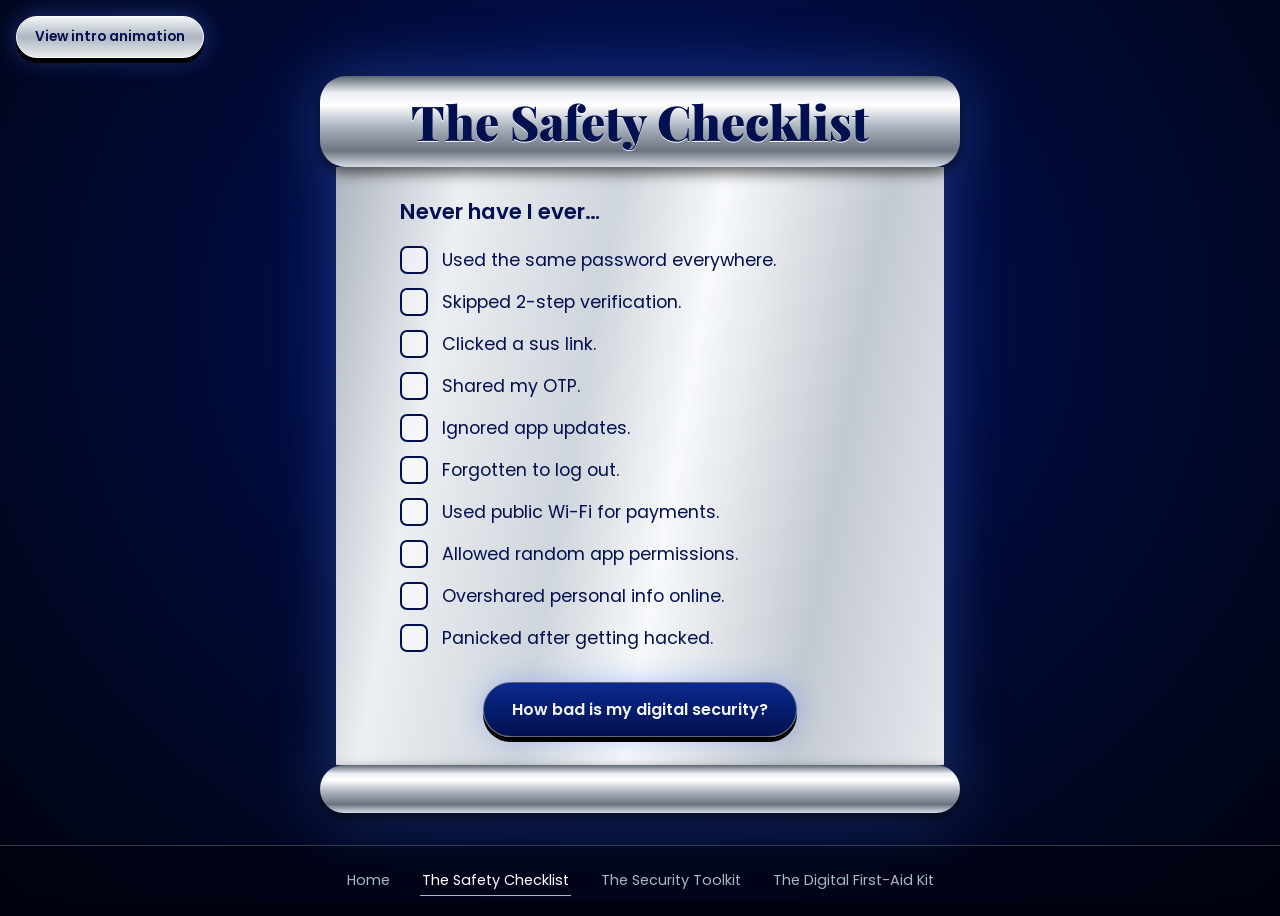
==== index.html @ cd8dc180 "Initial commit" ====
<!DOCTYPE html>
<html lang="en">
<head>
  <meta charset="UTF-8">
  <meta name="viewport" content="width=device-width, initial-scale=1">
  <title>The Safety Checklist</title>
  <link rel="preconnect" href="https://fonts.googleapis.com">
  <link rel="preconnect" href="https://fonts.gstatic.com" crossorigin>
  <link href="https://fonts.googleapis.com/css2?family=Playfair+Display:wght@700;900&family=Poppins:wght@400;500;600&display=swap" rel="stylesheet">
  <link rel="stylesheet" href="css/style.css">
</head>
<body>

  <!-- PAGE 1: INTRO (video with sound, then zoom into the broken lock) -->
  <section id="intro" class="stage active">
    <div class="film" id="film">
      <video id="video" src="assets/scroll-film.mp4" playsinline preload="auto"></video>
    </div>
    <button id="skip" class="btn small corner right">Skip intro</button>
    <!-- Only shown if the browser blocks sound autoplay; any click or key turns sound on -->
    <p class="hint" id="sound-hint" hidden>Tap anywhere for sound</p>
  </section>

  <!-- PAGE 2: CHECKLIST (silver scroll opens) -->
  <section id="checklist" class="stage">
    <button id="replay" class="btn small corner left">View intro animation</button>
    <div class="scroll" id="scroll">
      <div class="roller top"><h1 class="title">The Safety Checklist</h1></div>
      <div class="scroll-body">
        <div class="scroll-inner">
          <h2>Never have I ever…</h2>
          <ul class="items" id="items">
            <li><label><input type="checkbox"><span>Used the same password everywhere.</span></label></li>
            <li><label><input type="checkbox"><span>Skipped 2-step verification.</span></label></li>
            <li><label><input type="checkbox"><span>Clicked a sus link.</span></label></li>
            <li><label><input type="checkbox"><span>Shared my OTP.</span></label></li>
            <li><label><input type="checkbox"><span>Ignored app updates.</span></label></li>
            <li><label><input type="checkbox"><span>Forgotten to log out.</span></label></li>
            <li><label><input type="checkbox"><span>Used public Wi-Fi for payments.</span></label></li>
            <li><label><input type="checkbox"><span>Allowed random app permissions.</span></label></li>
            <li><label><input type="checkbox"><span>Overshared personal info online.</span></label></li>
            <li><label><input type="checkbox"><span>Panicked after getting hacked.</span></label></li>
          </ul>
          <button id="show-results" class="btn dark">How bad is my digital security?</button>
        </div>
      </div>
      <div class="roller bottom"></div>
    </div>
  </section>

  <!-- PAGE 3: RESULTS (filled in by js/main.js) -->
  <section id="results" class="stage">
    <div class="results">
      <h1 class="title silver">The Safety Checklist</h1>
      <p class="score">You got <span id="score">0</span>/10!</p>
      <p>Your digital presence is:</p>
      <p class="verdict silver" id="verdict"></p>
      <ul class="review" id="review"></ul>
      <div class="links">
        <a class="btn" href="toolkit.html">Take a look at The Security Toolkit</a>
        <a class="btn" href="first-aid.html">Take a look at The Digital First-Aid Kit</a>
      </div>
    </div>
  </section>

  <footer class="site-footer">
    <a href="index.html#intro" data-stage="intro">Home</a>
    <a href="index.html#checklist" data-stage="checklist">The Safety Checklist</a>
    <a href="toolkit.html">The Security Toolkit</a>
    <a href="first-aid.html">The Digital First-Aid Kit</a>
  </footer>

  <div id="flash" class="flash"></div>
  <script src="js/main.js"></script>
</body>
</html>
---- css/style.css ----
/* ===== Tokens: blue, black, silver. Edit colours here. ===== */
:root {
  --black: #00030f;
  --navy: #02104f;
  --blue: #0a2a8f;
  --glow: #4d7dff;
  --rose-gold: #e8b4a8;
  --silver-light: #f4f6f9;
  --silver: #aeb6c1;
  --silver-dark: #5d6672;
  /* Where the zoom lands in the video (the broken lock), as % of the video frame */
  --lock-x: 17%;
  --lock-y: 60%;
}

* { box-sizing: border-box; margin: 0; }
html { background: var(--black); }
body {
  display: flex; flex-direction: column;
  min-height: 100dvh;
  font-family: "Poppins", system-ui, sans-serif;
  color: var(--silver-light);
  background: radial-gradient(ellipse at 50% 35%, #021670 0%, #010a35 50%, var(--black) 100%) fixed;
}

/* ===== Shared pieces ===== */
.title { font-family: "Playfair Display", Georgia, serif; font-weight: 900; font-size: clamp(1.8rem, 6vw, 3rem); line-height: 1.15; text-align: center; }
.silver { background: linear-gradient(180deg, #fff 0%, var(--silver) 55%, var(--silver-light) 100%); -webkit-background-clip: text; background-clip: text; color: transparent; filter: drop-shadow(0 0 14px rgba(77,125,255,.45)); }

.btn {
  position: relative; overflow: hidden; display: inline-block; cursor: pointer; text-decoration: none; text-align: center;
  font: 600 1rem "Poppins", sans-serif; color: var(--navy);
  padding: 14px 28px; border-radius: 999px; border: 1px solid #fff;
  background: linear-gradient(180deg, var(--silver-light), var(--silver) 50%, #e8ebef);
  box-shadow: 0 5px 0 #000, 0 0 26px rgba(77,125,255,.4);
  transition: transform .15s, box-shadow .15s;
}
.btn::after { content: ""; position: absolute; inset: 0; background: linear-gradient(105deg, transparent 35%, rgba(255,255,255,.8) 50%, transparent 65%); transform: translateX(-120%); transition: transform .7s; }
.btn:hover::after { transform: translateX(120%); }
.btn:hover { transform: translateY(-2px); }
.btn:active { transform: translateY(3px); box-shadow: 0 2px 0 #000, 0 0 26px rgba(77,125,255,.4); }
.btn.dark { color: var(--silver-light); border-color: var(--silver-dark); background: linear-gradient(180deg, var(--blue), var(--navy)); }
.btn:focus-visible, .link:focus-visible, input:focus-visible { outline: 3px solid var(--glow); outline-offset: 3px; }
.link { background: none; border: 0; color: var(--silver); font: 400 .9rem "Poppins", sans-serif; text-decoration: underline; cursor: pointer; }

/* ===== Stages (one visible at a time) ===== */
.stage { display: none; position: relative; padding: 32px 16px; place-items: center; }
.stage.active { display: grid; flex: 1; animation: fade .8s ease; }
@keyframes fade { from { opacity: 0; } }

/* ===== 1. Intro ===== */
#intro { position: fixed; inset: 0; padding: 0; background: #000; overflow: hidden; z-index: 5; }
.film { width: min(100vw, 177.78dvh); aspect-ratio: 16 / 9; transform-origin: var(--lock-x) var(--lock-y); }
.film video { display: block; width: 100%; height: 100%; }
.film.zoom { transform: scale(18); transition: transform 2.4s cubic-bezier(.7, 0, .9, .5); }
.flash { position: fixed; inset: 0; z-index: 50; pointer-events: none; opacity: 0; transition: opacity .8s;
  background: radial-gradient(circle at 50% 50%, #fff, var(--silver) 60%, var(--silver-dark)); }
.flash.on { opacity: 1; }

/* ===== 2. Checklist: silver scroll ===== */
.scroll { width: min(94vw, 640px); filter: drop-shadow(0 0 30px rgba(77,125,255,.35)); }
.roller {
  position: relative; z-index: 1; min-height: 52px; border-radius: 26px;
  background: linear-gradient(180deg, var(--silver-dark) 0%, #e9edf2 18%, #fff 32%, var(--silver) 55%, #6c7480 82%, #d7dce3 100%);
  box-shadow: 0 6px 14px rgba(0,0,0,.6);
}
.roller.top { display: grid; place-items: center; padding: 18px 28px; }
.roller.top .title { color: var(--navy); text-shadow: 0 1px 0 #fff; }
.scroll-body {
  display: grid; grid-template-rows: 0fr; margin: 0 16px;
  background: linear-gradient(100deg, #aeb5bf, #eceff3 18%, #cfd5dc 40%, #f7f9fb 55%, #c3c9d1 78%, #e6e9ee);
  transition: grid-template-rows 2s cubic-bezier(.65, 0, .25, 1);
}
.scroll.open .scroll-body { grid-template-rows: 1fr; }
.scroll-inner { min-height: 0; overflow: hidden; padding: 0 clamp(20px, 8vw, 64px); color: var(--navy); }
.scroll.open .scroll-inner { padding-block: 28px; }
.scroll-inner h2 { font-weight: 600; font-size: 1.35rem; margin-bottom: 18px; }
.items { list-style: none; padding: 0; display: grid; gap: 14px; margin-bottom: 30px; }
.items label { display: flex; gap: 14px; align-items: center; cursor: pointer; font-size: clamp(.95rem, 3.6vw, 1.1rem); }
.items input {
  appearance: none; flex: none; width: 28px; height: 28px; margin: 0; cursor: pointer;
  border: 2px solid var(--navy); border-radius: 7px; background: rgba(255,255,255,.5);
  display: grid; place-items: center; transition: background .2s;
}
.items input::after { content: "✓"; color: var(--silver-light); font-size: 1.1rem; transform: scale(0); transition: transform .2s; }
.items input:checked { background: linear-gradient(180deg, var(--blue), var(--navy)); }
.items input:checked::after { transform: scale(1); }
.scroll-inner .btn { display: block; margin: 0 auto; }
.roller.bottom { min-height: 48px; }

/* ===== 3. Results ===== */
.results { width: min(94vw, 760px); display: grid; gap: 14px; justify-items: center; text-align: center; }
.score { font-size: 1.25rem; margin-top: 12px; }
.verdict { font-size: clamp(2.4rem, 11vw, 4.2rem); font-weight: 500; line-height: 1.1; }
.review { list-style: none; padding: 20px 24px; margin: 8px 0 12px; width: fit-content; max-width: 100%; display: grid; gap: 10px; text-align: left; border-radius: 16px;
  background: linear-gradient(160deg, rgba(174,182,193,.18), rgba(174,182,193,.05)); border: 1px solid rgba(174,182,193,.4); }
.review li { display: flex; gap: 12px; align-items: baseline; }
.review .mark { flex: none; width: 1.2em; font-weight: 600; }
.review .yes .mark { color: var(--silver-light); }
.review .no { color: var(--rose-gold); }
.links { display: flex; flex-wrap: nowrap; gap: 12px; justify-content: center; width: 100%; }
.links .btn { flex: 1; display: grid; place-items: center; padding: 14px 16px; font-size: clamp(.78rem, 2.6vw, 1rem); }

/* ===== Blank team pages ===== */
.blank-page { flex: 1; padding: 48px 16px; display: grid; gap: 24px; align-content: start; justify-items: center; }

@media (prefers-reduced-motion: reduce) {
  *, *::before, *::after { transition-duration: .01s !important; animation-duration: .01s !important; }
}

/* ===== Corner buttons (intro skip, checklist replay) ===== */
.btn.small { padding: 10px 18px; font-size: .85rem; }
.corner { position: absolute; top: 16px; z-index: 10; }
.corner.left { left: 16px; }
.corner.right { right: 16px; }
#checklist { padding-top: 76px; }
.hint { position: absolute; bottom: 24px; left: 0; right: 0; text-align: center; font-size: .85rem; color: var(--silver); pointer-events: none; }

/* ===== Footer navigation ===== */
.site-footer { display: flex; flex-wrap: wrap; justify-content: center; gap: 8px 28px; padding: 20px 16px; border-top: 1px solid rgba(174,182,193,.3); background: rgba(0,3,15,.6); }
.site-footer a { color: var(--silver); text-decoration: none; font-size: .9rem; padding: 4px 2px; border-bottom: 1px solid transparent; }
.site-footer a:hover, .site-footer a[aria-current] { color: #fff; border-bottom-color: var(--silver); }
.site-footer a:focus-visible { outline: 3px solid var(--glow); outline-offset: 3px; }
body.intro-active .site-footer { display: none; }
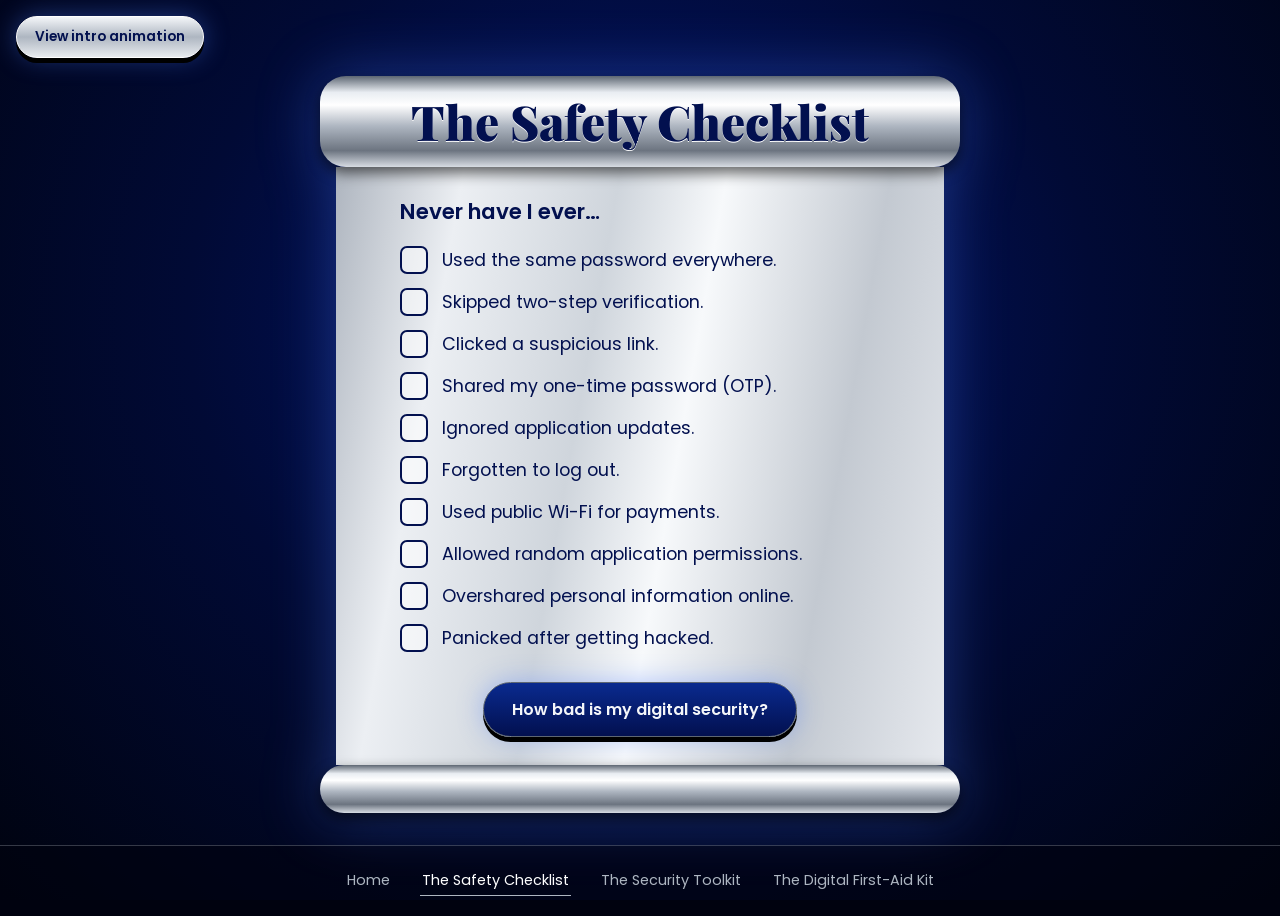
==== commit 3c49590a: "Final edits" ====
--- a/index.html
+++ b/index.html
@@ -17,8 +17,8 @@
       <video id="video" src="assets/scroll-film.mp4" playsinline preload="auto"></video>
     </div>
     <button id="skip" class="btn small corner right">Skip intro</button>
-    <!-- Only shown if the browser blocks sound autoplay; any click or key turns sound on -->
-    <p class="hint" id="sound-hint" hidden>Tap anywhere for sound</p>
+    <!-- Only shown if the browser blocks sound autoplay; any click or key starts the video with sound -->
+    <p class="hint" id="sound-hint" hidden>Tap anywhere to play with sound</p>
   </section>
 
   <!-- PAGE 2: CHECKLIST (silver scroll opens) -->
@@ -31,14 +31,14 @@
           <h2>Never have I ever…</h2>
           <ul class="items" id="items">
             <li><label><input type="checkbox"><span>Used the same password everywhere.</span></label></li>
-            <li><label><input type="checkbox"><span>Skipped 2-step verification.</span></label></li>
-            <li><label><input type="checkbox"><span>Clicked a sus link.</span></label></li>
-            <li><label><input type="checkbox"><span>Shared my OTP.</span></label></li>
-            <li><label><input type="checkbox"><span>Ignored app updates.</span></label></li>
+            <li><label><input type="checkbox"><span>Skipped two-step verification.</span></label></li>
+            <li><label><input type="checkbox"><span>Clicked a suspicious link.</span></label></li>
+            <li><label><input type="checkbox"><span>Shared my one-time password (OTP).</span></label></li>
+            <li><label><input type="checkbox"><span>Ignored application updates.</span></label></li>
             <li><label><input type="checkbox"><span>Forgotten to log out.</span></label></li>
             <li><label><input type="checkbox"><span>Used public Wi-Fi for payments.</span></label></li>
-            <li><label><input type="checkbox"><span>Allowed random app permissions.</span></label></li>
-            <li><label><input type="checkbox"><span>Overshared personal info online.</span></label></li>
+            <li><label><input type="checkbox"><span>Allowed random application permissions.</span></label></li>
+            <li><label><input type="checkbox"><span>Overshared personal information online.</span></label></li>
             <li><label><input type="checkbox"><span>Panicked after getting hacked.</span></label></li>
           </ul>
           <button id="show-results" class="btn dark">How bad is my digital security?</button>
--- a/css/style.css
+++ b/css/style.css
@@ -8,9 +8,6 @@
   --silver-light: #f4f6f9;
   --silver: #aeb6c1;
   --silver-dark: #5d6672;
-  /* Where the zoom lands in the video (the broken lock), as % of the video frame */
-  --lock-x: 17%;
-  --lock-y: 60%;
 }
 
 * { box-sizing: border-box; margin: 0; }
@@ -50,10 +47,17 @@
 
 /* ===== 1. Intro ===== */
 #intro { position: fixed; inset: 0; padding: 0; background: #000; overflow: hidden; z-index: 5; }
-.film { width: min(100vw, 177.78dvh); aspect-ratio: 16 / 9; transform-origin: var(--lock-x) var(--lock-y); }
-.film video { display: block; width: 100%; height: 100%; }
-.film.zoom { transform: scale(18); transition: transform 2.4s cubic-bezier(.7, 0, .9, .5); }
-.flash { position: fixed; inset: 0; z-index: 50; pointer-events: none; opacity: 0; transition: opacity .8s;
+.film { width: 100vw; aspect-ratio: 16 / 9; transform-origin: 50% 50%; }  /* full screen width; zoom aims at the middle */
+.film video { display: block; width: 100%; height: 100%; object-fit: cover; }
+.film.zoom { transform: scale(18); transition: transform .35s cubic-bezier(.7, 0, 1, .5); }  /* quick zap-zoom; keep ZOOM_MS in sync */
+.film { will-change: transform; backface-visibility: hidden; }  /* keeps the zoom on the GPU = smooth on phones */
+
+/* Phones held upright: fill the full screen HEIGHT; the sides of the video are cropped equally, zoom stays centred */
+@media (max-width: 768px) and (orientation: portrait) {
+  #intro { grid-template-columns: 100%; }
+  .film { width: auto; height: 100dvh; justify-self: center; }
+}
+.flash { position: fixed; inset: 0; z-index: 50; pointer-events: none; opacity: 0; transition: opacity .2s;
   background: radial-gradient(circle at 50% 50%, #fff, var(--silver) 60%, var(--silver-dark)); }
 .flash.on { opacity: 1; }
 
@@ -114,6 +118,7 @@
 .corner.left { left: 16px; }
 .corner.right { right: 16px; }
 #checklist { padding-top: 76px; }
+#sound-hint { bottom: auto; top: 50%; transform: translateY(-50%); font-size: 1.1rem; color: #fff; z-index: 10; }
 .hint { position: absolute; bottom: 24px; left: 0; right: 0; text-align: center; font-size: .85rem; color: var(--silver); pointer-events: none; }
 
 /* ===== Footer navigation ===== */
